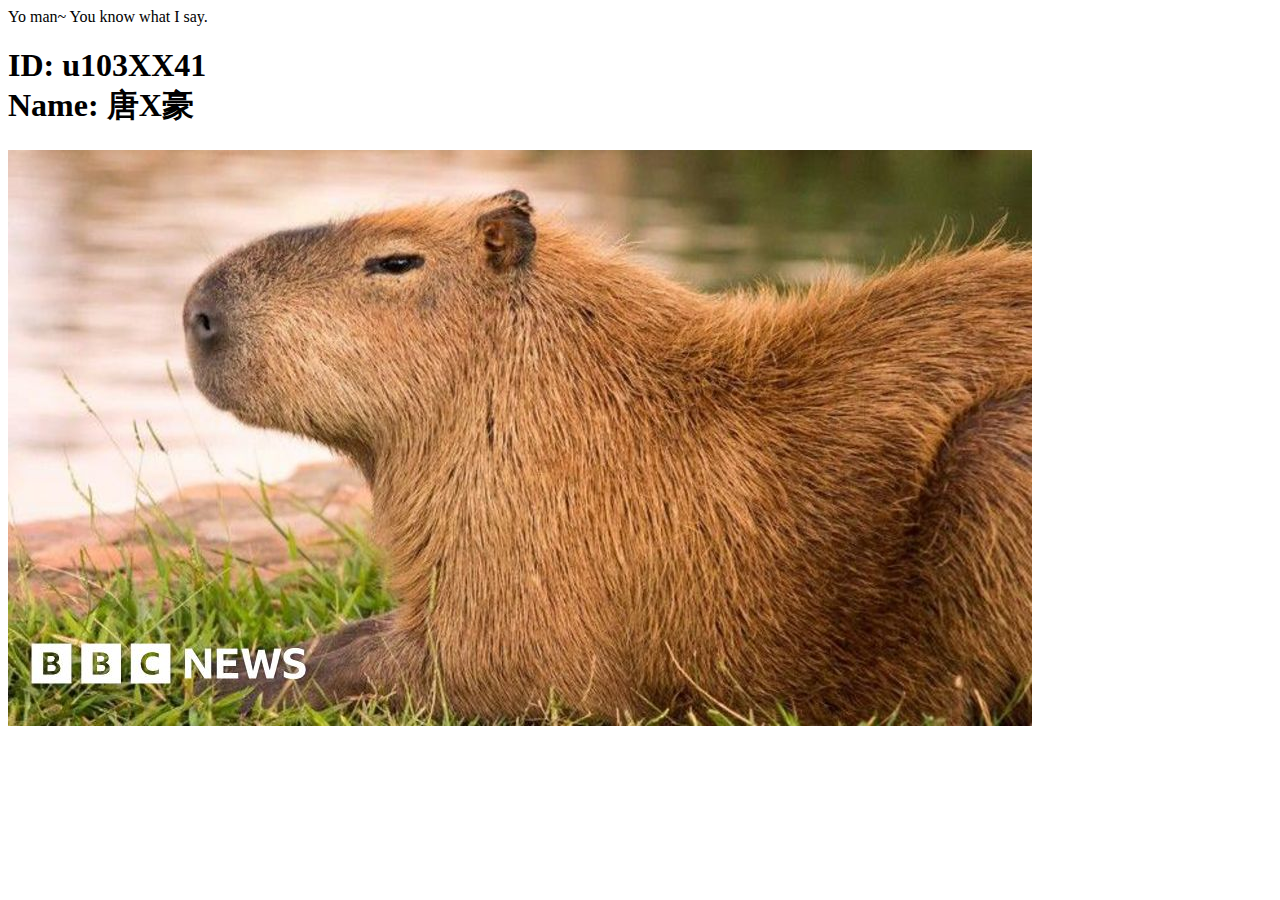
==== index.html @ 4690f8d0 "Update index.html" ====
<html>
  <head>
    <title>This is Mr.Tang. What's up.</title>
  </head>

  <body>
    Yo man~ You know what I say.
    <h1>ID: u103XX41 <br> Name: 唐X豪 </h1>
    <a href="https://youtu.be/lQFnMzhja84?t=33">
    <img src="Capybara.jpg" />
    </a>
  </body>
  
  <audio id="clickSound">
    <source src="OhMisery02.mp3" type="audio/mpeg">
  </audio>

  <script>
    document.addEventListener("click", function() {
      var clickSound = document.getElementById('clickSound');
      clickSound.play();
    });
  </script>
</html>
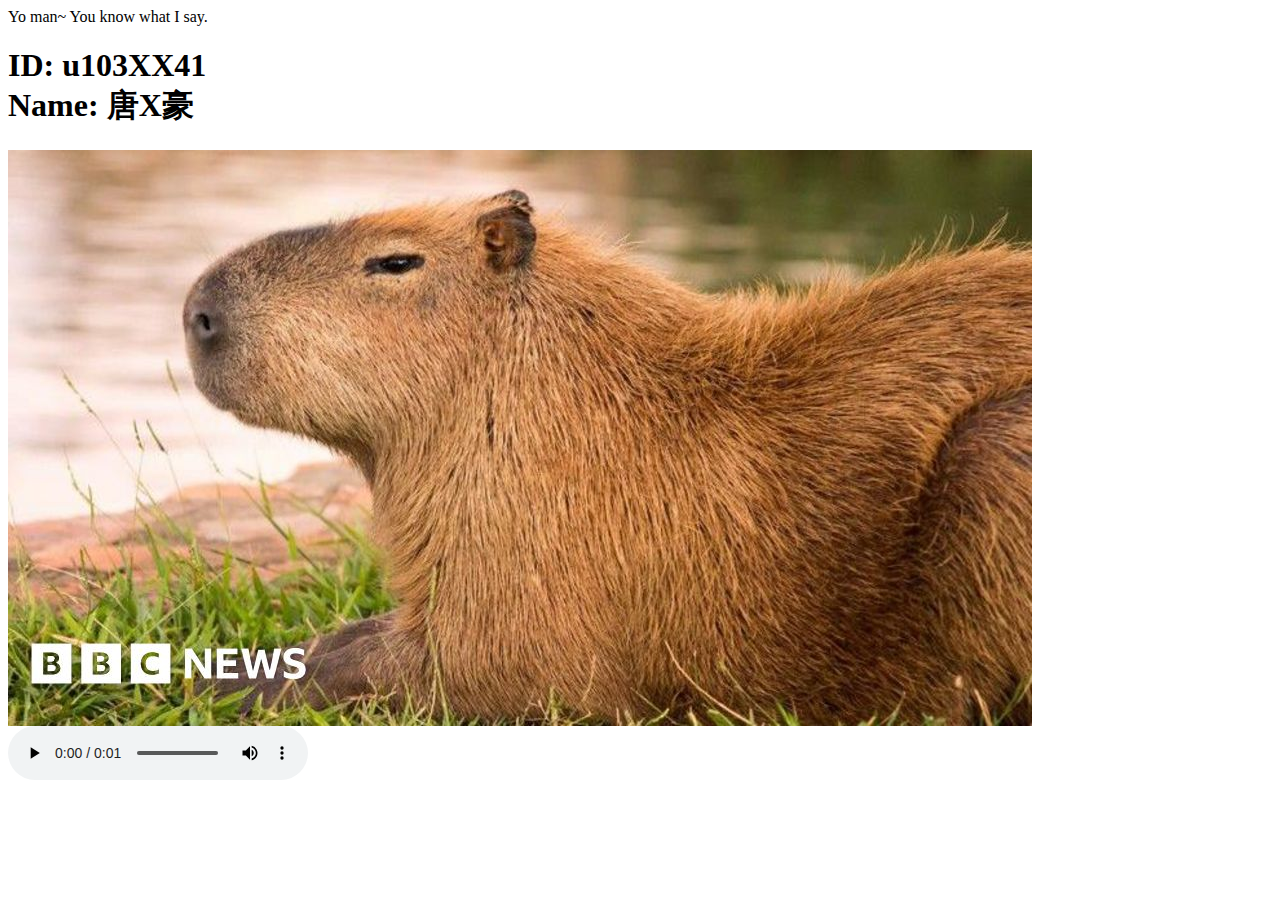
==== commit 474a0185: "Update index.html" ====
--- a/index.html
+++ b/index.html
@@ -9,12 +9,13 @@
     <a href="https://youtu.be/lQFnMzhja84?t=33">
     <img src="Capybara.jpg" />
     </a>
-  </body>
+    <audio src="OhMisery02.mp3" controls></audio>
+  </body>  
   
   <audio id="clickSound">
     <source src="OhMisery02.mp3" type="audio/mpeg">
   </audio>
-
+  
   <script>
     document.addEventListener("click", function() {
       var clickSound = document.getElementById('clickSound');
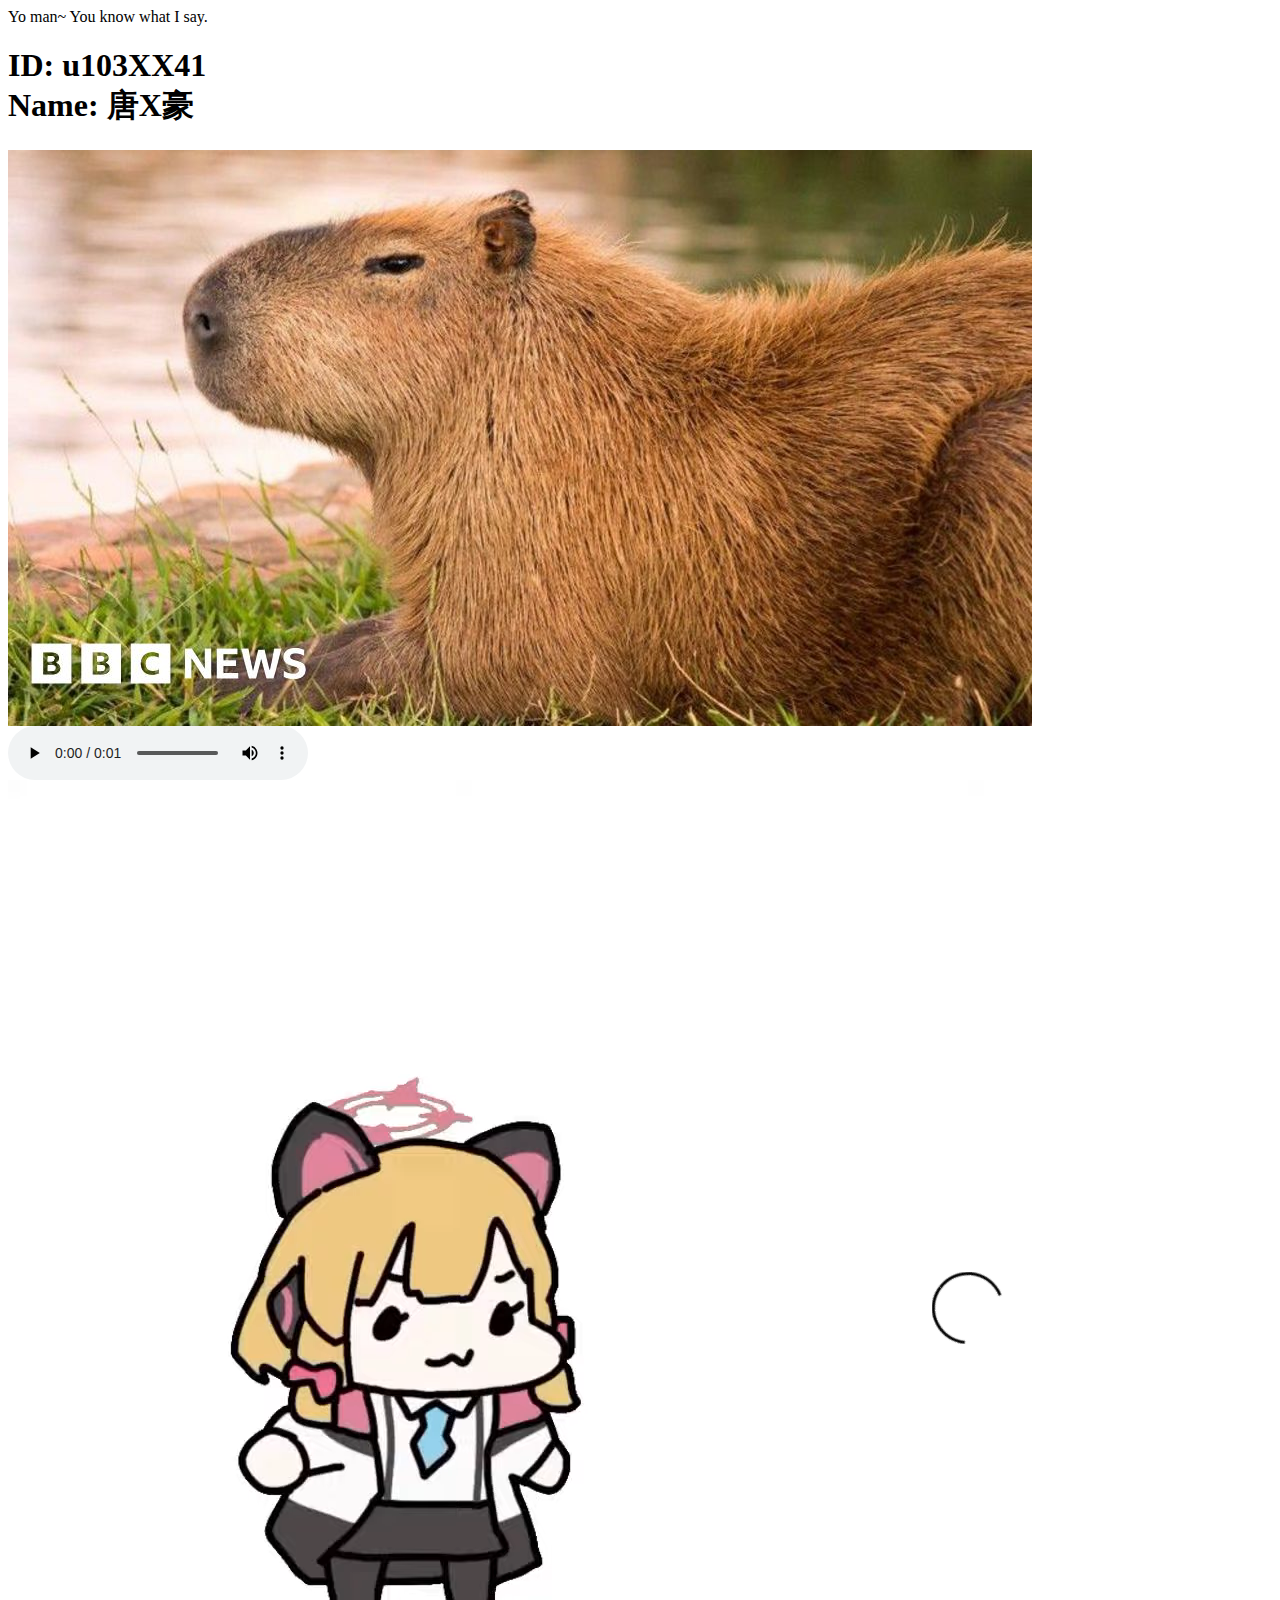
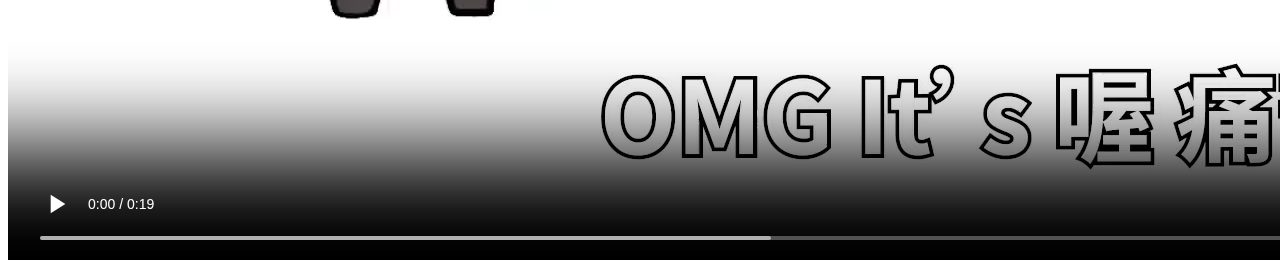
==== commit 8f72c206: "Update index.html" ====
--- a/index.html
+++ b/index.html
@@ -8,8 +8,9 @@
     <h1>ID: u103XX41 <br> Name: 唐X豪 </h1>
     <a href="https://youtu.be/lQFnMzhja84?t=33">
     <img src="Capybara.jpg" />
-    </a>
+    </a><br>
     <audio src="OhMisery02.mp3" controls></audio>
+    <video src="OmgItsOMisery.mp4" controls></video>
   </body>  
   
   <audio id="clickSound">
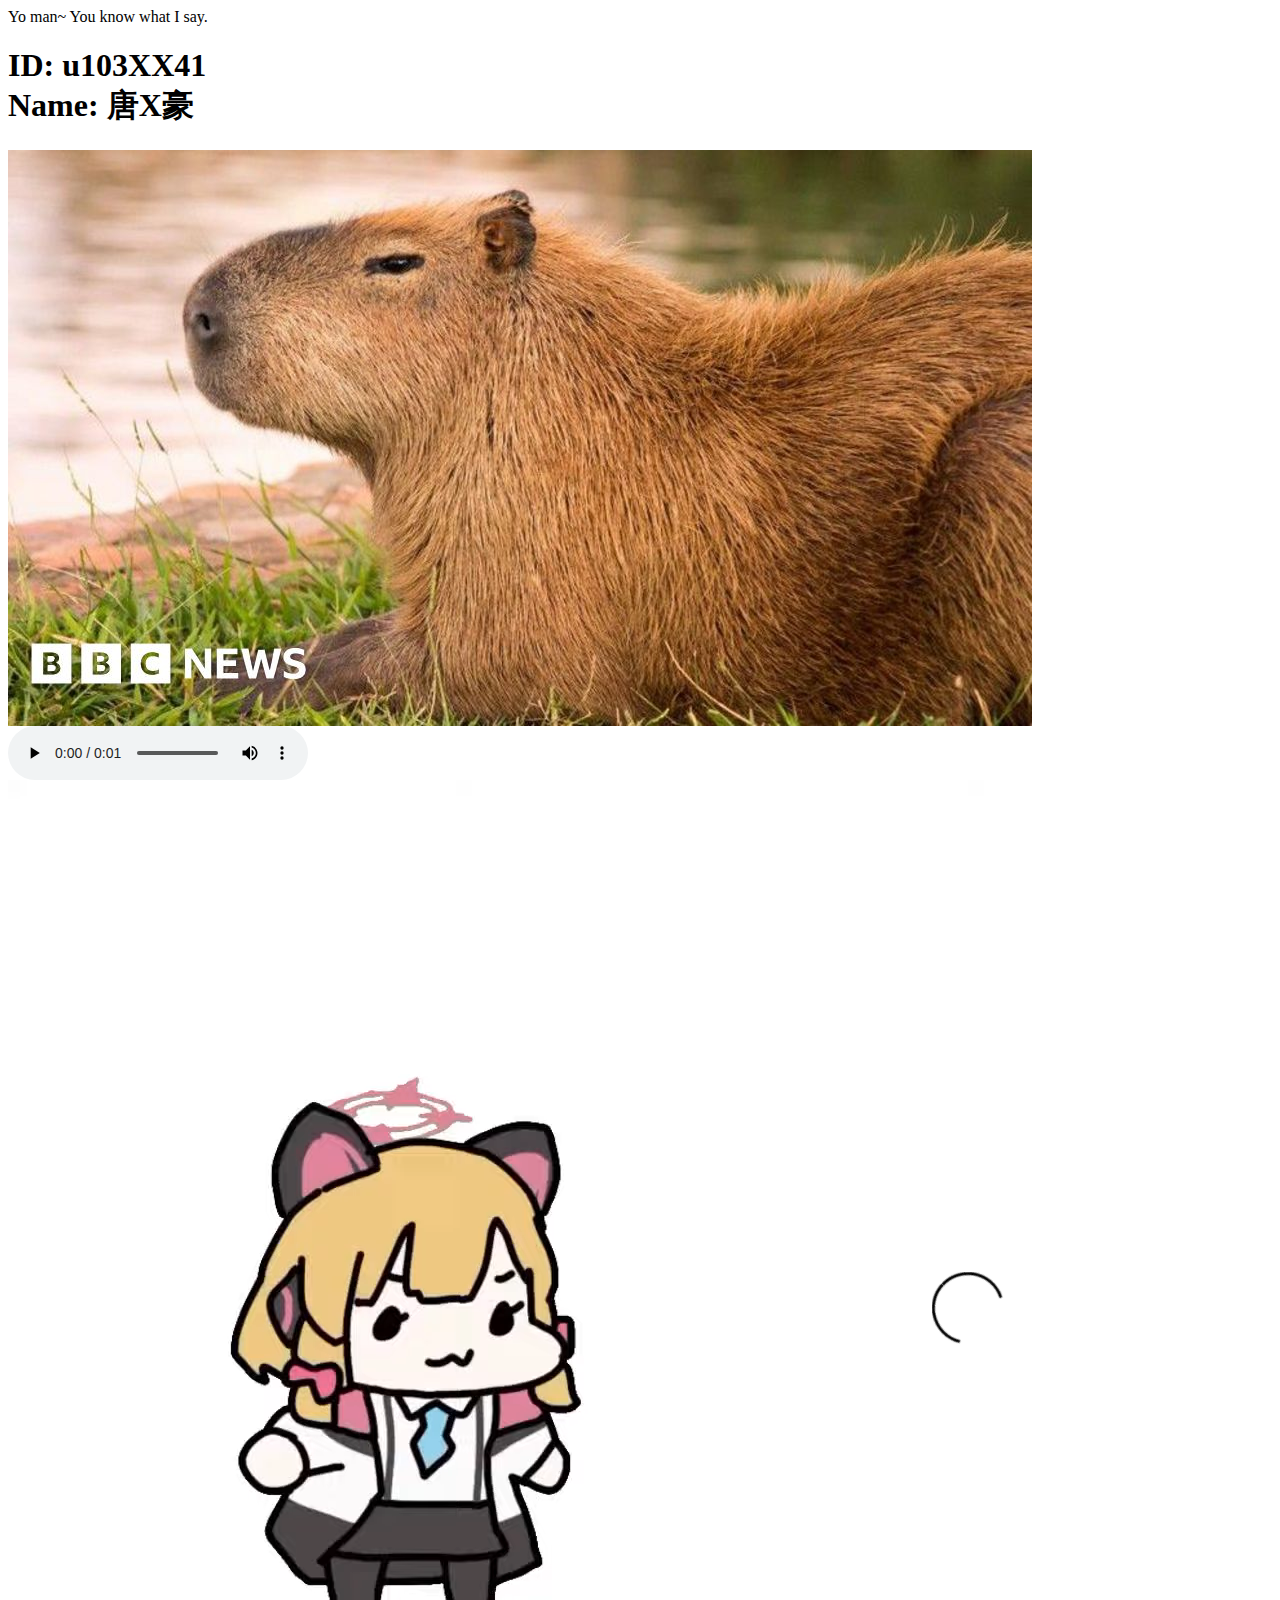
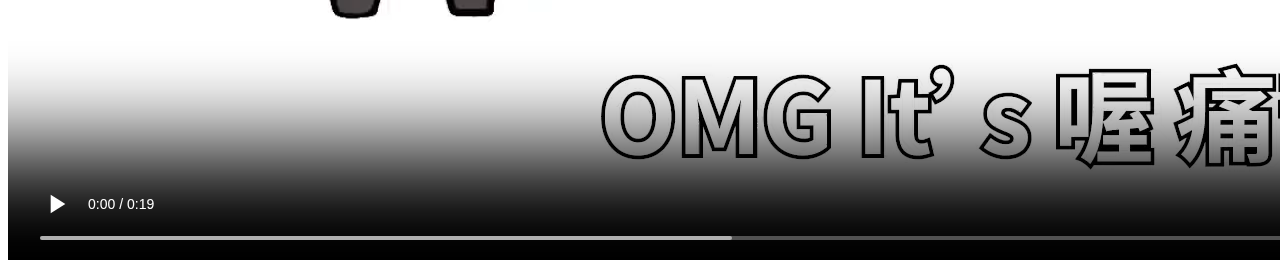
==== commit 87df22d6: "Update index.html" ====
--- a/index.html
+++ b/index.html
@@ -9,8 +9,8 @@
     <a href="https://youtu.be/lQFnMzhja84?t=33">
     <img src="Capybara.jpg" />
     </a><br>
-    <audio src="OhMisery02.mp3" controls></audio>
-    <video src="OmgItsOMisery.mp4" controls></video>
+    <audio src="OhMisery02.mp3" controls></audio><br>
+    <video src="OmgItsOMisery.mp4" autoplay controls></video>
   </body>  
   
   <audio id="clickSound">
